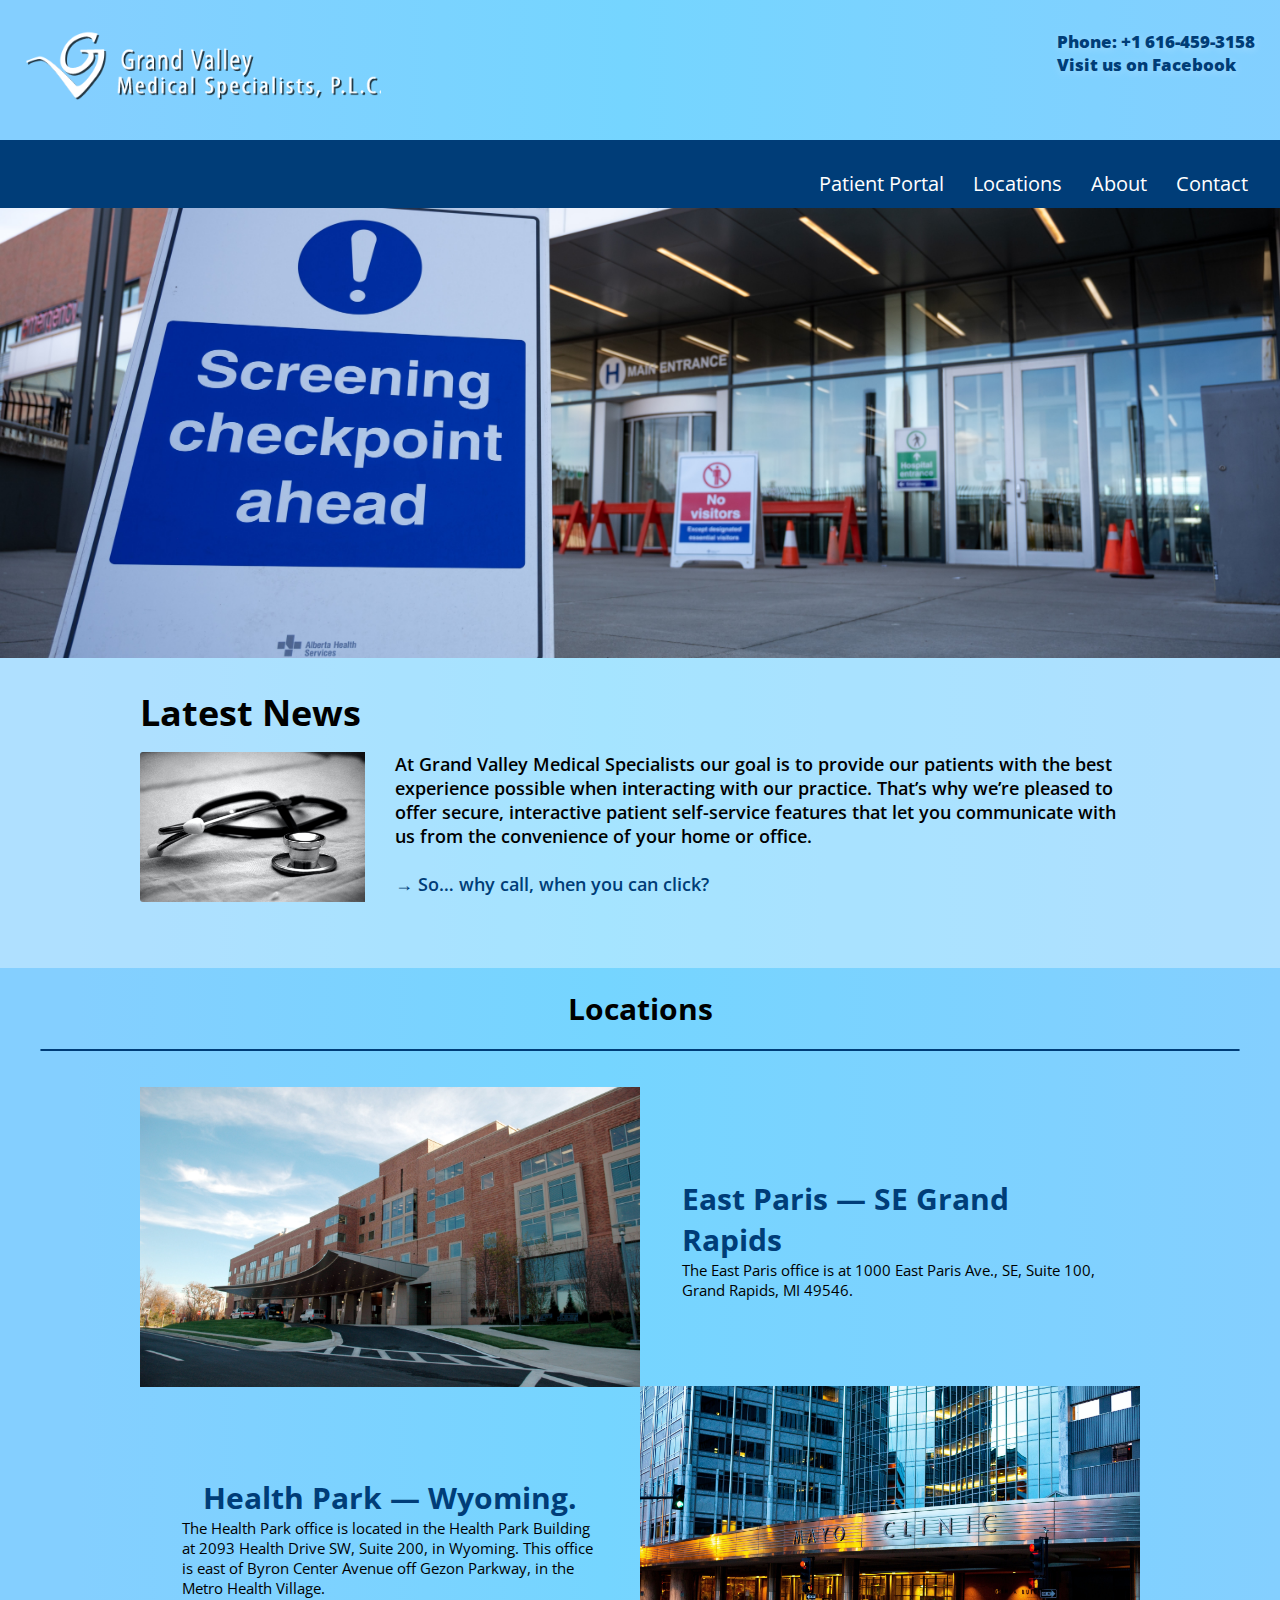
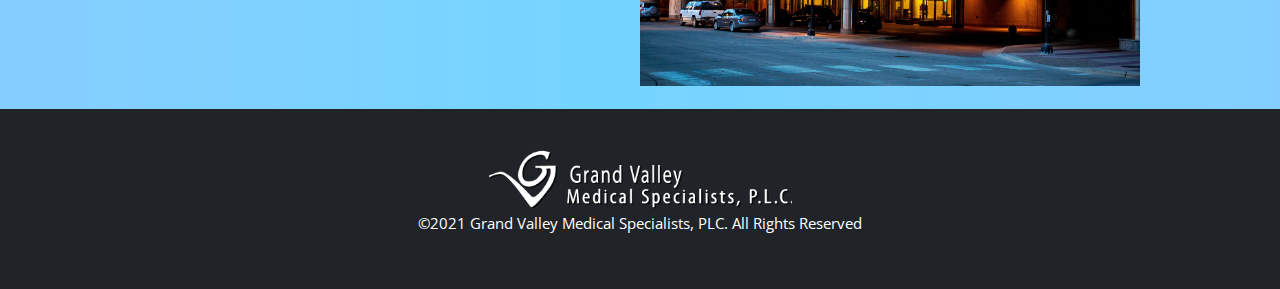
==== index.html @ 8adff79e "responsive hero image" ====
<!DOCTYPE html>
<html lang="en">
<head>
    <meta charset="UTF-8">
    <meta http-equiv="X-UA-Compatible" content="IE=edge">
    <meta name="viewport" content="width=device-width, initial-scale=1.0">

    <link rel="preconnect" href="https://fonts.gstatic.com">
    <link href="https://fonts.googleapis.com/css2?family=Open+Sans&display=swap" rel="stylesheet">
    <link rel="stylesheet" href="https://use.fontawesome.com/releases/v5.15.3/css/all.css"
        integrity="sha384-SZXxX4whJ79/gErwcOYf+zWLeJdY/qpuqC4cAa9rOGUstPomtqpuNWT9wdPEn2fk" crossorigin="anonymous">
    <link rel="stylesheet" href="styles.css">
    <title>Grand Valley Medical Specialists</title>
</head>


<header class="head">
    <div class="logo">
        <a href="#"><img src="images/logo.png" alt="Grand Valley Medical Logo"></a>
    </div>

    <div class="contact-info">
        <p><i class="fas fa-phone-square"></i> Phone: +1 616-459-3158</p>
        <a href="https://www.facebook.com/yourgvms/" target="_blank"><p><i class="fab fa-facebook-square"></i> Visit us on Facebook</p></a>
        
    </div>
</header>


<nav>
    <ul class="navbar">
        <div class="navigation">
            <a href="https://gvmsonline.followmyhealth.com/Login/Home/Index?authproviders=0&returnArea=PatientAccess#!/default" target="_blank"><i class="fas fa-sign-in-alt"></i> Patient Portal</a>
            <a href="#">Locations</a>
            <a href="#">About</a>
            <a href="#">Contact</a>
        </div>
    </ul>
</nav>

<body>
    <div class="main-hero">
        <img src="images/screening.jpg" alt="">
    </div>

    <div class="container">
        <div class="news">
            <div class="newstext">
                <h1 class="headline"><i class="far fa-newspaper"></i> Latest News</h1>
                <img src="images/medical-hero.jpg" alt="latest news">
                <p>At Grand Valley Medical Specialists our goal is to provide our patients with the best experience possible when
                    interacting with our practice. That’s why we’re pleased to offer secure, interactive patient self-service features
                    that
                    let you communicate with us from the convenience of your home or office.
                    <br>
                    <br>
                    <a href="https://gvmsonline.followmyhealth.com/Login/Home/Index?authproviders=0&returnArea=PatientAccess#!/default"
                        target="_blank">&rarr; So… why call, when you can click?</a>
                </p>
            </div>
        </div>


            <div class="header-wrapper">
                <h2 id="center"><i class="fas fa-compass"></i> Locations</h2>
                <hr id="location-break">
            </div>

        <div class="squares-wrapper">
            
            <div class="squares">
                <div class="square">
                    <div class="img-wrapper">
                        <img src="images/national.jpg" alt="Mayo Clinic">
                    </div>
        
                    <div class="square-text-wrapper">
                        <h1>East Paris — SE Grand Rapids</h1>
                        <p>The East Paris office is at 1000 East Paris Ave., SE, Suite 100, Grand Rapids, MI 49546.</p>
                    </div>
                </div>
        
        
                <div class="square">
                    <div class="square-text-wrapper">
                        <h1>Health Park — Wyoming.</h1>
                        <p>The Health Park office is located in the Health Park Building at 2093 Health Drive SW, Suite 200, in Wyoming. This
                        office is east of Byron Center Avenue off Gezon Parkway, in the Metro Health Village.</p>
                    </div>
        
                    <div class="img-wrapper">
                        <img src="images/solen.jpg" alt="Hospital">
                    </div>
                </div>
            </div>
        </div>
    
</body>

<footer>
    <div class="footer">
        <img src="images/logo.png" alt="logo" id="footer-logo">
        <p>&copy2021 Grand Valley Medical Specialists, PLC. All Rights Reserved</p>
    </div>

</footer>
</html>
---- styles.css ----
/* Global Styles */

/* $color-primary: #6dbbec; */
/* $color-secondary: #75d5ff  */
/* $color-dark-grey: #1f2329 */

* {
    margin: 0;
}

html {
    font-family: 'Open Sans', sans-serif;
    font-size: 10px;
}

a {
    text-decoration: none;
    color: #003d77;
}

a:visited {
    color: #003d77;
}

a:hover {
    color: #0096ff;
    transition: all .3s;
}

/* Helpers */
#center {
    text-align: center;
}


/* Header */

.head {
    width: 100%;
    height: 12rem;
    padding: 2rem 2.5rem 0rem 2.5rem;
    background: rgb(132,207,255);
    background: linear-gradient(90deg, rgba(132,207,255,1) 6%, rgba(117,213,255,1) 47%, rgba(132,207,255,1) 100%);
}

.logo {
    float: left;
    padding-top: 1rem;
}

.logo img {
    height: 7rem;
}

.contact-info {
    float: right;
    font-size: 1.7rem;
    font-weight: 900;
    padding: 1rem;
    margin-right: 4rem;
    color: #003d77;
    text-shadow: 1px 2px 8px #ffffff43;
}

.navbar {
    position: relative;
    height: 5rem;
    width: 100%;
    font-size: 2rem;
    background-color: #003d78;
    color: #fff;
    display: block;
    align-content: center;
    padding-top: 1.8rem;
}

.navbar a {
    color: #fff;
    text-decoration: none;
    padding: 1.2rem;
    transition: all .3s;
}

.navbar a:hover {
    color: #75d5ff;
}

.navigation {
    float: right;
    margin-right: 6rem;
}

.main-hero {
    height: 45rem;
    width: 100%;
}

.main-hero img {
    width: 100%;
    height: 100%;
    object-fit: cover;
}

.container {
    height: auto;
    width: 100%;
    background: rgb(132,207,255);
    background: linear-gradient(90deg, rgba(132,207,255,1) 6%, rgba(117,213,255,1) 47%, rgba(132,207,255,1) 100%);
}

.news {
    height: 25rem;
    padding: 3rem 6rem;
    font-size: 1.8rem;
    font-weight: 600;
    background-color: rgba(255, 255, 255, 0.351);
}

.news img {
    float: left;
    height: 15rem;
    width: auto;
    padding-right: 3rem;
    border-radius: 3px;
}

.newstext {
    height: auto;
    padding: 0 8rem;
}

.headline {
    margin-bottom: 1.5rem;
}

/* locations */

.header-wrapper {
    font-size: 2rem;
    padding: 2rem;
}

#location-break {
    border: 1px solid #003d78;
    border-radius: 3px;
    margin: 2rem;
}

.squares-wrapper {
    display: flex;
    justify-content: center;
}

.squares-wrapper > .squares {
    width: 1000px;
    margin-bottom: 2rem;
}

.squares-wrapper > .squares  .square {
    display: grid;
    grid-template-columns: 1fr 1fr;
    margin-top: -4px;
}

.square > .img-wrapper img {
    width: 100%;
    height: 300px;
    object-fit: cover;
}

.square > .square-text-wrapper {
    display: flex;
    justify-content: center;
    align-items: center;
    flex-direction: column;
    padding: 42px;
}

.square > .square-text-wrapper h1 {
    font-size: 3rem;
    color: #003d78;
}

.square > .square-text-wrapper p {
    font-size: 1.5rem;
}


/* Footer */

#footer-logo {
    height: 6rem;
}

.footer {
    height: 10rem;
    font-size: 1.5rem;
    background-color: #202429;
    color: #fff;
    text-align: center;
    justify-content: center;
    padding-top: 4rem;
    padding-bottom: 4rem;
}
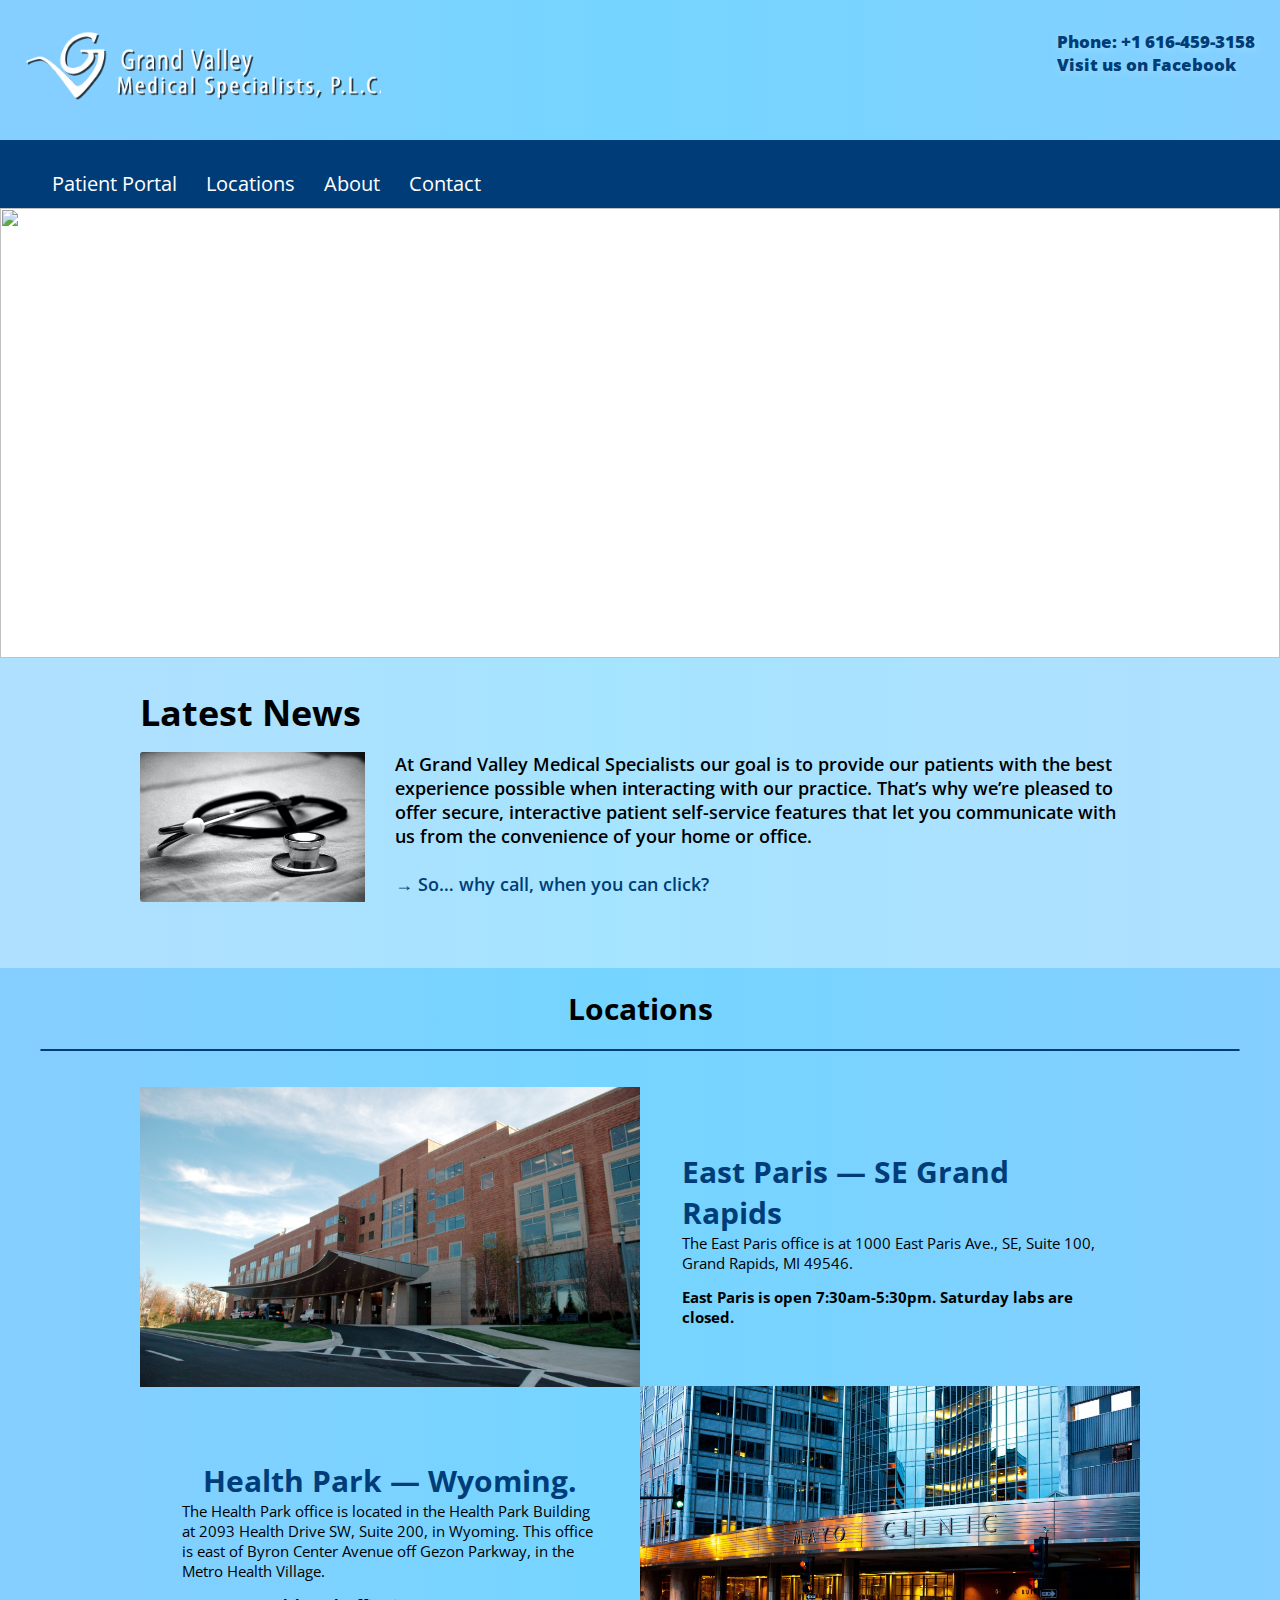
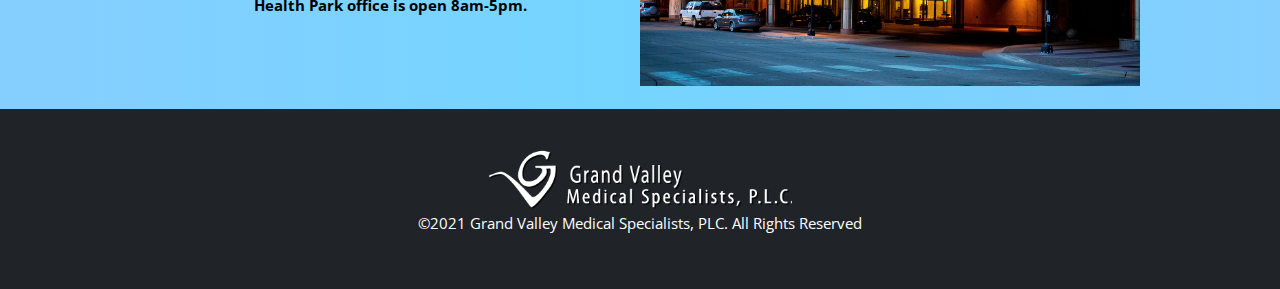
==== commit 4b313b0d: "Image and responsive changes" ====
--- a/index.html
+++ b/index.html
@@ -29,18 +29,18 @@
 
 <nav>
     <ul class="navbar">
-        <div class="navigation">
-            <a href="https://gvmsonline.followmyhealth.com/Login/Home/Index?authproviders=0&returnArea=PatientAccess#!/default" target="_blank"><i class="fas fa-sign-in-alt"></i> Patient Portal</a>
-            <a href="#">Locations</a>
-            <a href="#">About</a>
-            <a href="#">Contact</a>
-        </div>
+        
+            <a href="https://gvmsonline.followmyhealth.com/Login/Home/Index?authproviders=0&returnArea=PatientAccess#!/default" target="_blank"class="link"><i class="fas fa-sign-in-alt"></i> Patient Portal</a>
+            <a href="#locations" class="link">Locations</a>
+            <a href="#" class="link">About</a>
+            <a href="#" class="link">Contact</a>
+        
     </ul>
 </nav>
 
 <body>
     <div class="main-hero">
-        <img src="images/screening.jpg" alt="">
+        <img src="images/Group.jpg" alt="">
     </div>
 
     <div class="container">
@@ -64,6 +64,7 @@
             <div class="header-wrapper">
                 <h2 id="center"><i class="fas fa-compass"></i> Locations</h2>
                 <hr id="location-break">
+                <a name="locations"></a>
             </div>
 
         <div class="squares-wrapper">
@@ -77,6 +78,8 @@
                     <div class="square-text-wrapper">
                         <h1>East Paris — SE Grand Rapids</h1>
                         <p>The East Paris office is at 1000 East Paris Ave., SE, Suite 100, Grand Rapids, MI 49546.</p>
+                        <br>
+                        <p><strong>East Paris is open 7:30am-5:30pm. Saturday labs are closed.</strong></p>
                     </div>
                 </div>
         
@@ -86,6 +89,8 @@
                         <h1>Health Park — Wyoming.</h1>
                         <p>The Health Park office is located in the Health Park Building at 2093 Health Drive SW, Suite 200, in Wyoming. This
                         office is east of Byron Center Avenue off Gezon Parkway, in the Metro Health Village.</p>
+                        <br>
+                        <p><strong>Health Park office is open 8am-5pm.</strong></p>
                     </div>
         
                     <div class="img-wrapper">
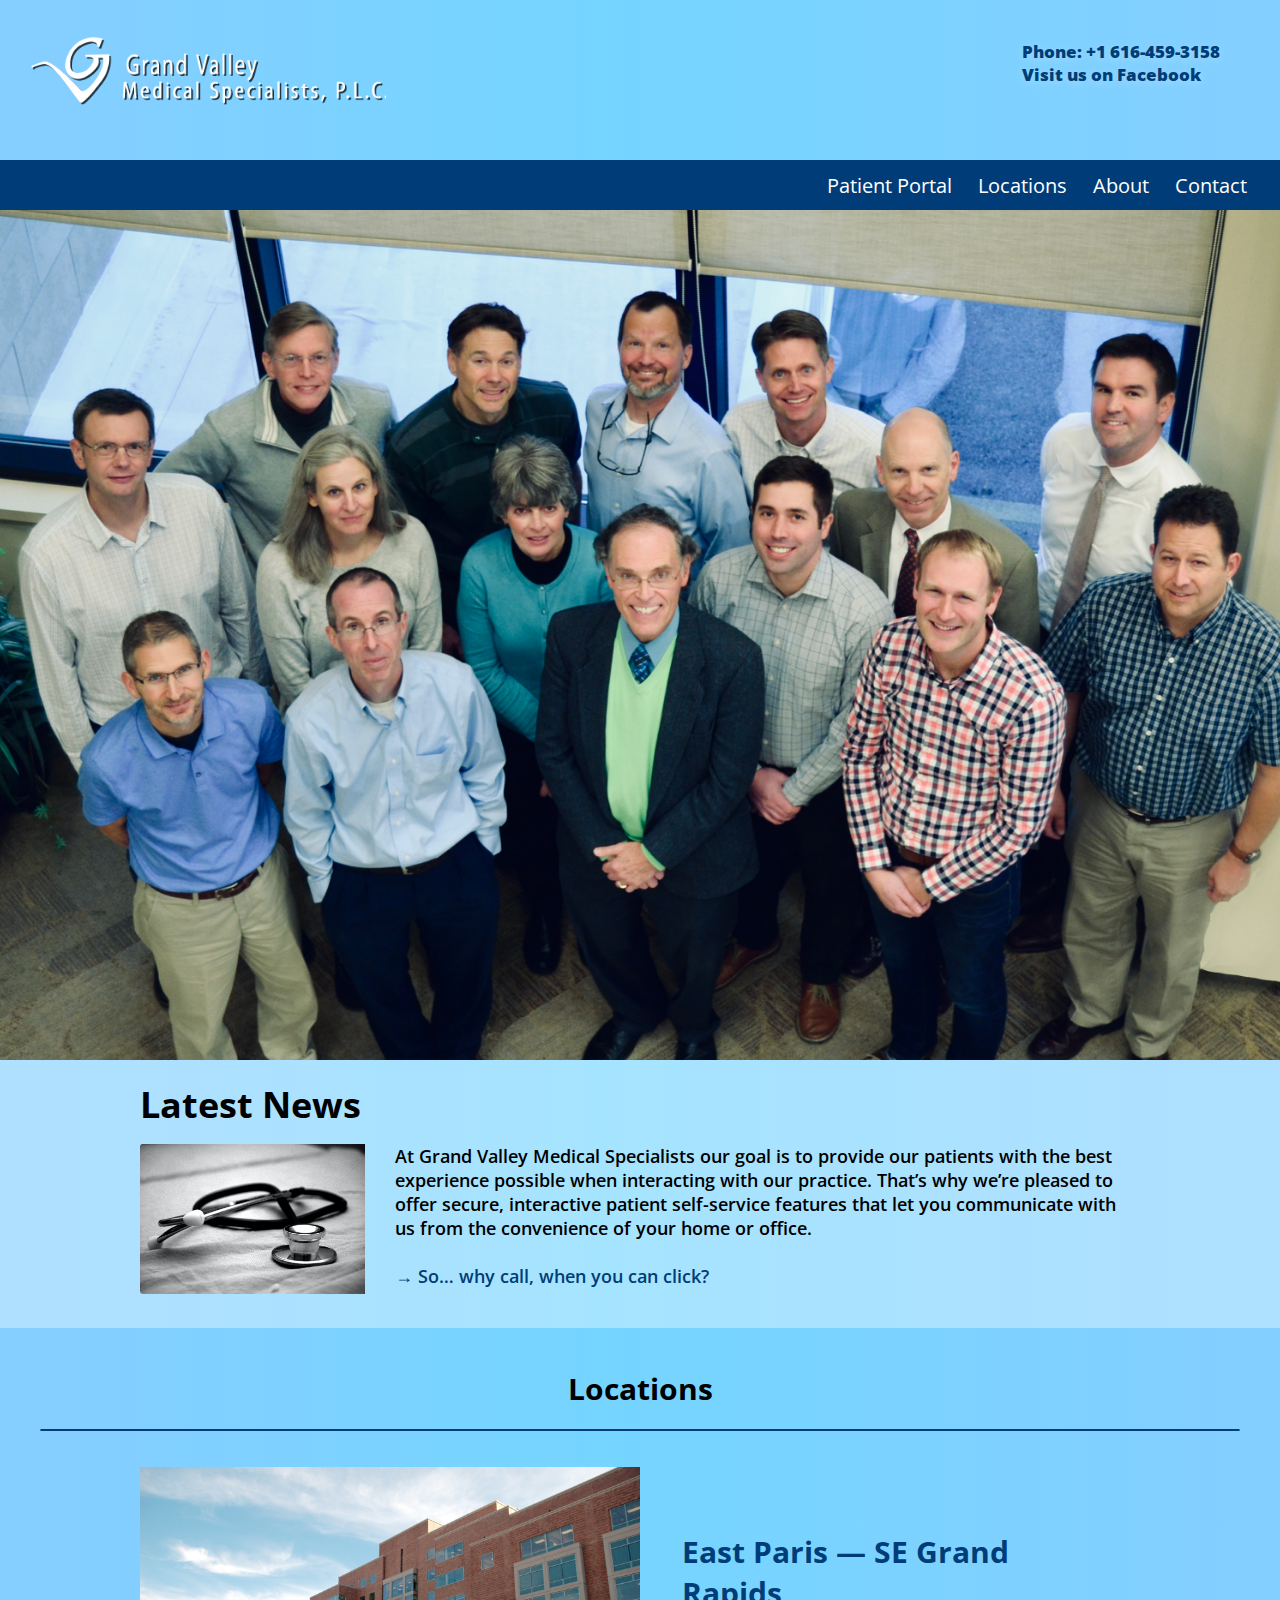
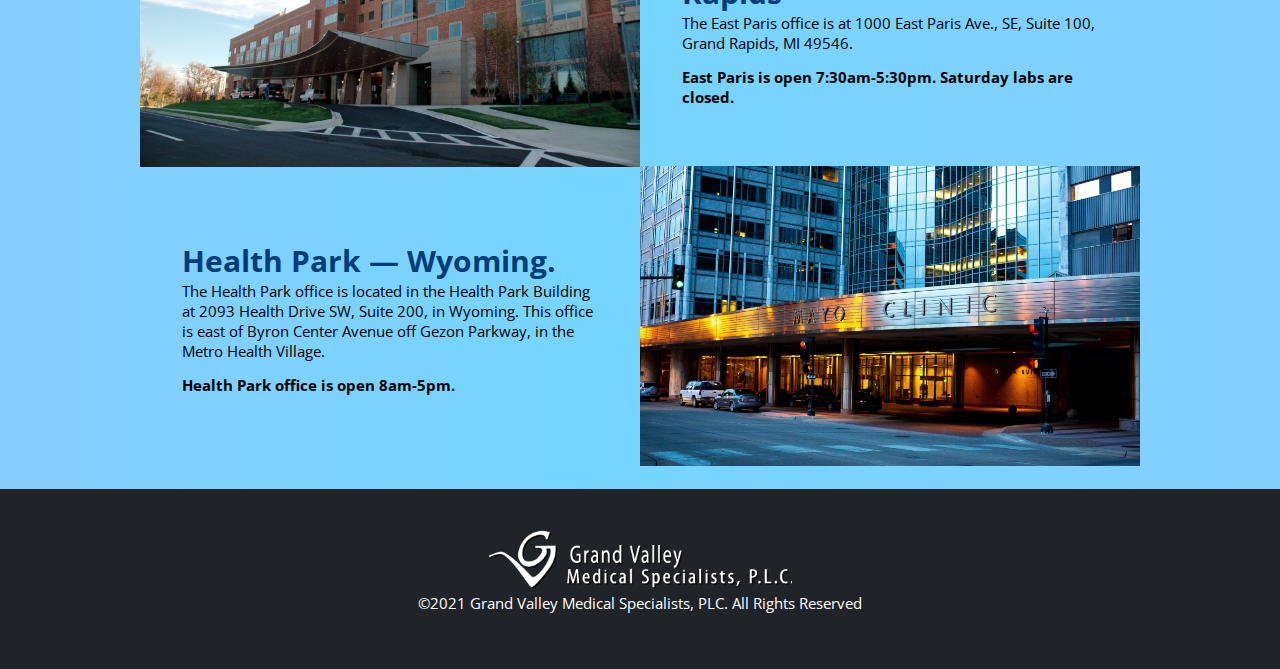
==== commit b4be41ba: "Adjusted flex locations on smaller screens" ====
--- a/index.html
+++ b/index.html
@@ -93,7 +93,7 @@
                         <p><strong>Health Park office is open 8am-5pm.</strong></p>
                     </div>
         
-                    <div class="img-wrapper">
+                    <div class="img-wrapper l2">
                         <img src="images/solen.jpg" alt="Hospital">
                     </div>
                 </div>
--- a/styles.css
+++ b/styles.css
@@ -38,14 +38,15 @@
 .head {
     width: 100%;
     height: 12rem;
-    padding: 2rem 2.5rem 0rem 2.5rem;
+    padding: 2rem 0;
     background: rgb(132,207,255);
     background: linear-gradient(90deg, rgba(132,207,255,1) 6%, rgba(117,213,255,1) 47%, rgba(132,207,255,1) 100%);
 }
 
 .logo {
     float: left;
-    padding-top: 1rem;
+    padding-top: 1.5rem;
+    padding-left: 3rem;
 }
 
 .logo img {
@@ -56,28 +57,33 @@
     float: right;
     font-size: 1.7rem;
     font-weight: 900;
-    padding: 1rem;
+    padding: 2rem;
     margin-right: 4rem;
     color: #003d77;
     text-shadow: 1px 2px 8px #ffffff43;
 }
 
+/* Navigation */
 .navbar {
-    position: relative;
+    display: flex;
+    flex-direction: row;
+    flex-wrap: wrap;
+    justify-content: flex-end;
     height: 5rem;
-    width: 100%;
     font-size: 2rem;
     background-color: #003d78;
     color: #fff;
-    display: block;
     align-content: center;
-    padding-top: 1.8rem;
+    padding-right: 2rem;
+}
+
+.link {
+    margin: 0 1.3rem;
 }
 
 .navbar a {
     color: #fff;
     text-decoration: none;
-    padding: 1.2rem;
     transition: all .3s;
 }
 
@@ -85,13 +91,9 @@
     color: #75d5ff;
 }
 
-.navigation {
-    float: right;
-    margin-right: 6rem;
-}
 
 .main-hero {
-    height: 45rem;
+    height: 55rem;
     width: 100%;
 }
 
@@ -109,8 +111,9 @@
 }
 
 .news {
-    height: 25rem;
-    padding: 3rem 6rem;
+    /* height: 25rem; */
+    padding: 2rem 6rem;
+    margin-bottom: 2rem;
     font-size: 1.8rem;
     font-weight: 600;
     background-color: rgba(255, 255, 255, 0.351);
@@ -127,6 +130,7 @@
 .newstext {
     height: auto;
     padding: 0 8rem;
+    margin-bottom: 2rem;
 }
 
 .headline {
@@ -171,7 +175,6 @@
 .square > .square-text-wrapper {
     display: flex;
     justify-content: center;
-    align-items: center;
     flex-direction: column;
     padding: 42px;
 }
@@ -184,7 +187,6 @@
 .square > .square-text-wrapper p {
     font-size: 1.5rem;
 }
-
 
 /* Footer */
 
@@ -202,3 +204,51 @@
     padding-top: 4rem;
     padding-bottom: 4rem;
 }
+
+@media screen and (max-width: 700px) {
+
+    .head {
+        height: 20rem;
+    }
+
+    .navbar {
+        font-size: 1.5rem;
+    }
+    
+    .main-hero {
+            height: 45rem;
+            width: 100%;
+
+    }
+
+    .newstext {
+        padding: 2rem 0;
+        margin-top: 1rem;
+    }
+
+    .squares-wrapper > .squares  .square  {
+        display: flex;
+        flex-direction: column;
+    }
+
+    .l2 {
+        align-self: flex-start;
+        order: -1;
+    }
+
+    .img-wrapper {
+        padding: 1rem;
+    }
+
+    .square > .square-text-wrapper {
+        padding: 0px 42px 62px 42px;
+    }
+}
+
+/* Ajustments for large desktops */
+@media screen and (min-width: 1200px) {
+    .main-hero {
+            height: 85rem;
+            width: 100%;
+    }
+}
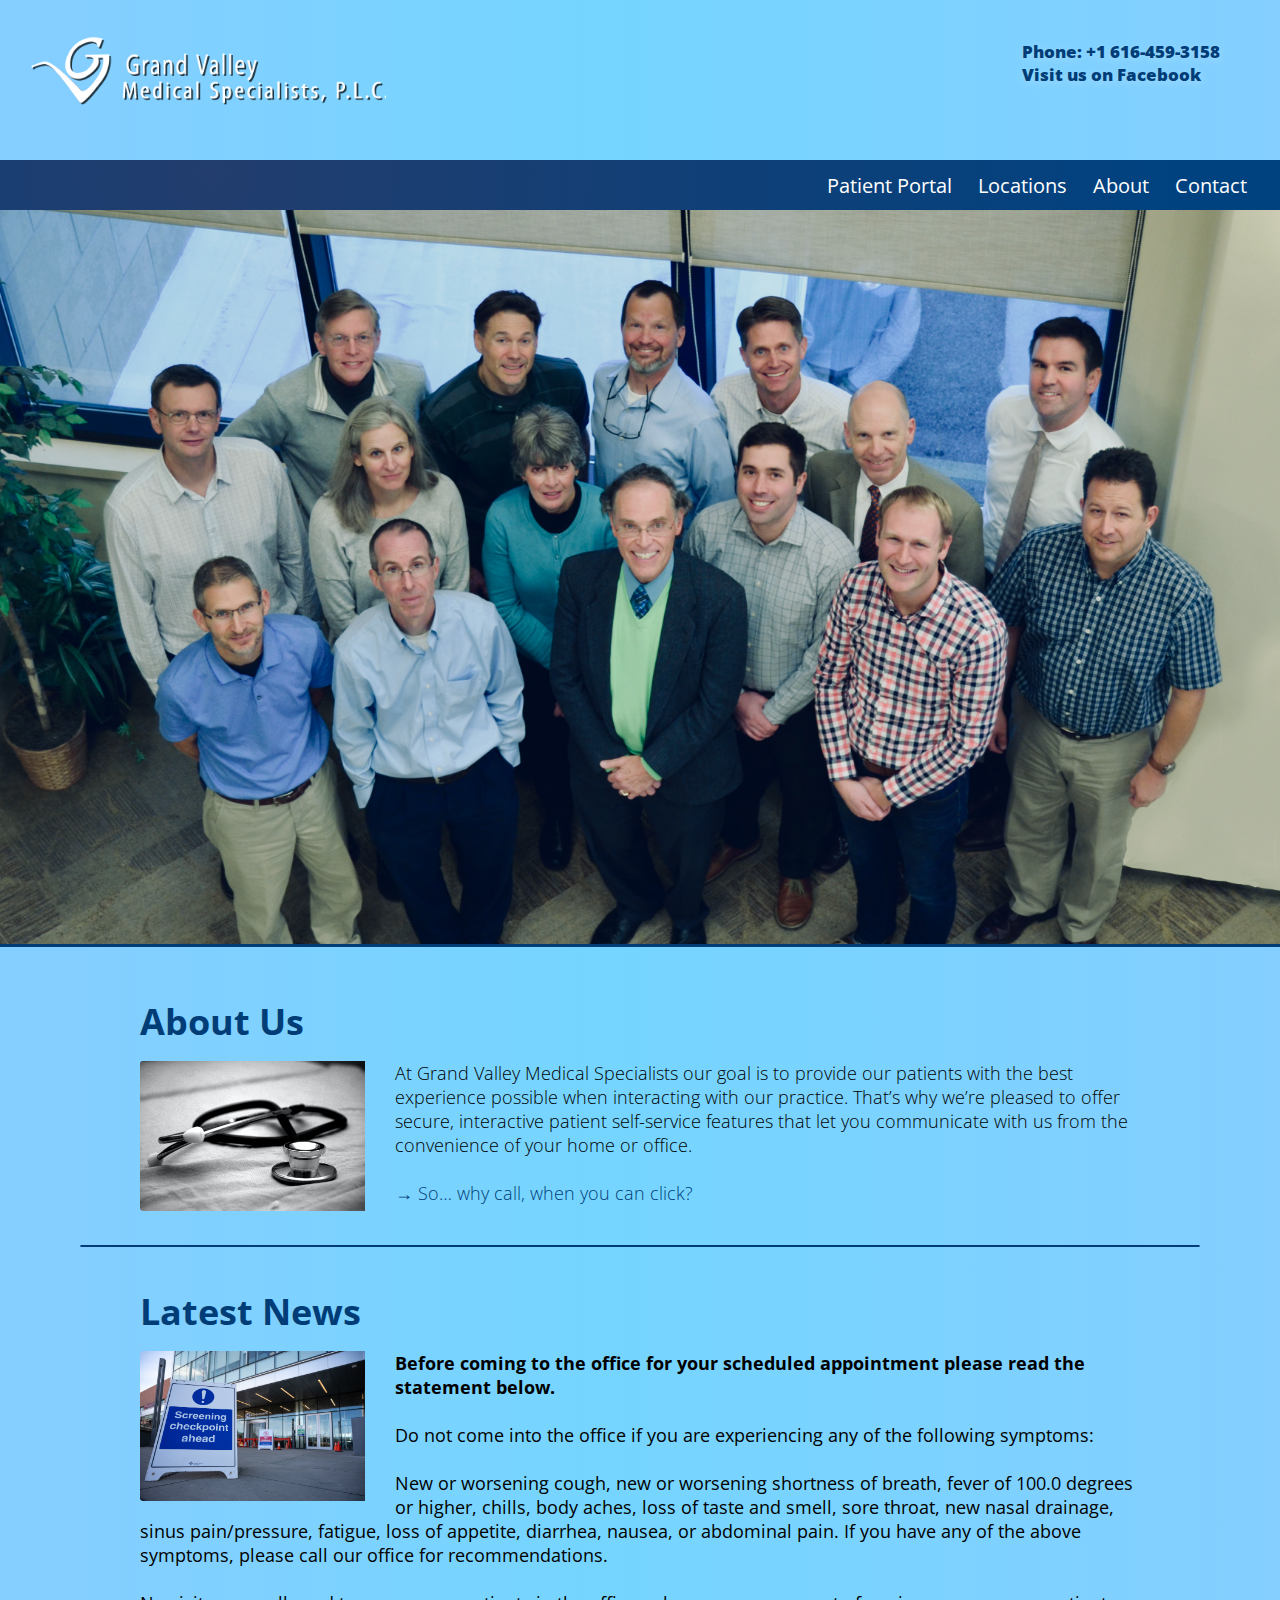
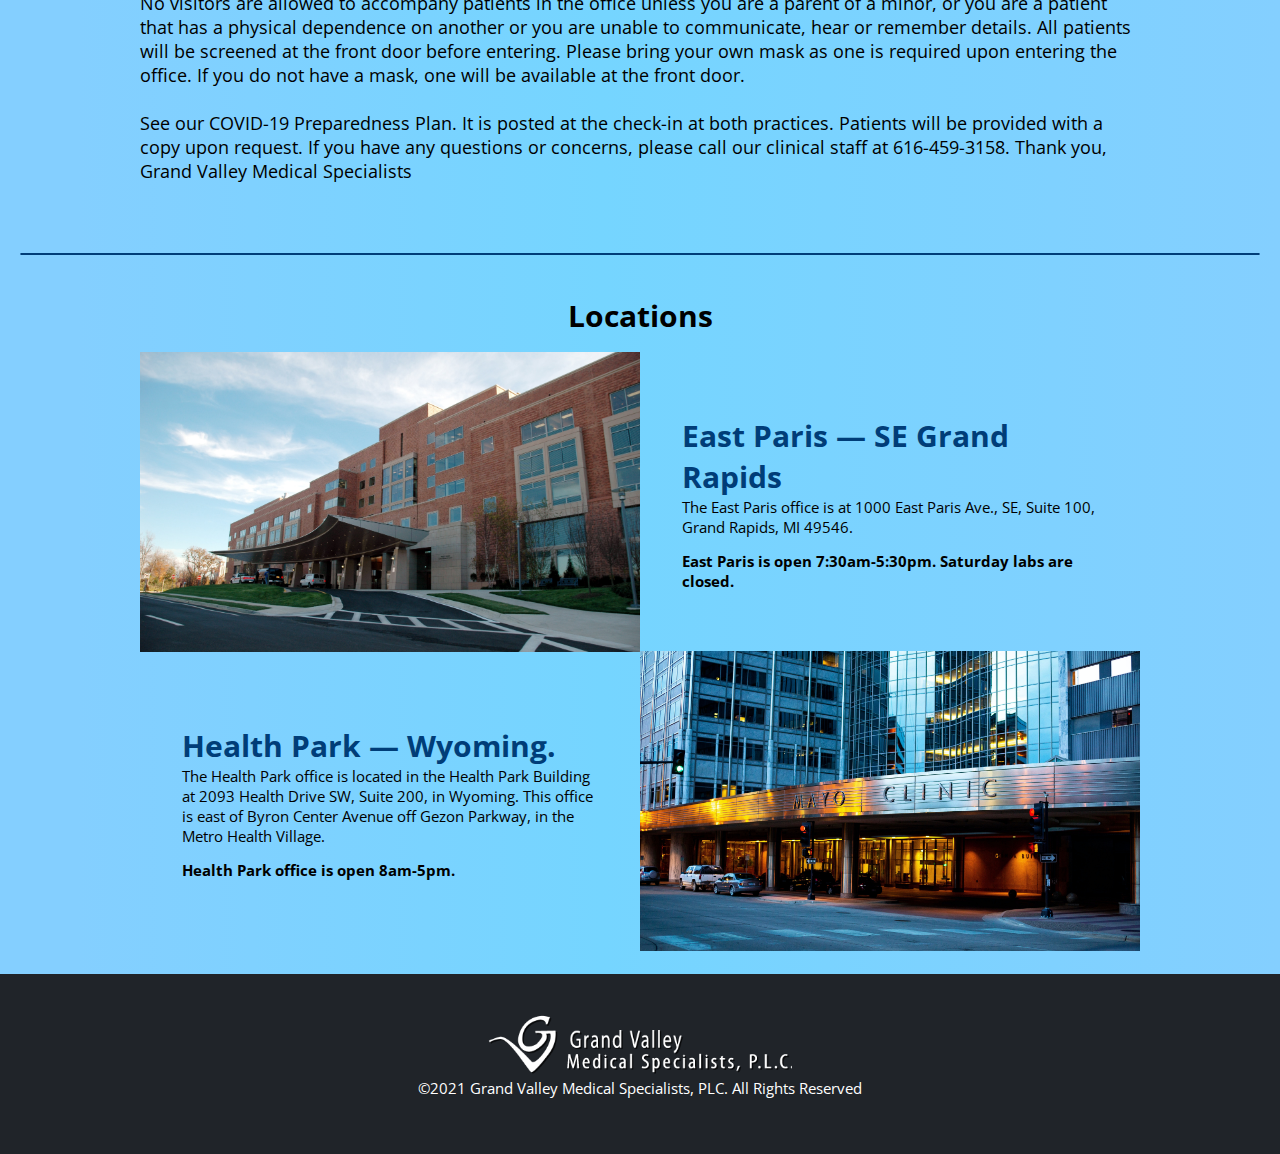
==== commit 961d58eb: "Responsive changes" ====
--- a/index.html
+++ b/index.html
@@ -29,12 +29,10 @@
 
 <nav>
     <ul class="navbar">
-        
             <a href="https://gvmsonline.followmyhealth.com/Login/Home/Index?authproviders=0&returnArea=PatientAccess#!/default" target="_blank"class="link"><i class="fas fa-sign-in-alt"></i> Patient Portal</a>
             <a href="#locations" class="link">Locations</a>
             <a href="#" class="link">About</a>
             <a href="#" class="link">Contact</a>
-        
     </ul>
 </nav>
 
@@ -45,11 +43,12 @@
 
     <div class="container">
         <div class="news">
-            <div class="newstext">
-                <h1 class="headline"><i class="far fa-newspaper"></i> Latest News</h1>
+            <div class="newstext b1">
+                <h1 class="headline"><i class="fas fa-clinic-medical"></i> About Us</h1>
                 <img src="images/medical-hero.jpg" alt="latest news">
                 <p>At Grand Valley Medical Specialists our goal is to provide our patients with the best experience possible when
-                    interacting with our practice. That’s why we’re pleased to offer secure, interactive patient self-service features
+                    interacting with our practice. That’s why we’re pleased to offer secure, interactive patient self-service
+                    features
                     that
                     let you communicate with us from the convenience of your home or office.
                     <br>
@@ -58,12 +57,34 @@
                         target="_blank">&rarr; So… why call, when you can click?</a>
                 </p>
             </div>
+            <hr id="location-break">
+
+            <div class="newstext">
+                <h1 class="headline"><i class="far fa-newspaper"></i> Latest News</h1>
+                <img src="images/screening.jpg" alt="latest news">
+                <p> <strong>Before coming to the office for your scheduled appointment please read the statement below.</strong><br><br>
+                Do not come into the office if you are experiencing any of the following symptoms: <br><br>
+                New or worsening cough, new or worsening shortness of breath, fever of 100.0 degrees or higher, chills, body aches, loss
+                of taste and smell, sore throat, new nasal drainage, sinus pain/pressure, fatigue, loss of appetite, diarrhea, nausea,
+                or abdominal pain. If you have any of the above symptoms, please call our office for recommendations.
+                <br><br>
+                No visitors are allowed to accompany patients in the office unless you are a parent of a minor, or you are a patient
+                that has a physical dependence on another or you are unable to communicate, hear or remember details. All patients will
+                be screened at the front door before entering. Please bring your own mask as one is required upon entering the office.
+                If you do not have a mask, one will be available at the front door.
+                <br><br>
+                See our COVID-19 Preparedness Plan. It is posted at the check-in at both practices. Patients will be provided with a
+                copy upon request. If you have any questions or concerns, please call our clinical staff at 616-459-3158. Thank you,
+                Grand Valley Medical Specialists
+                <br>
+                </p>
+            </div>            
         </div>
 
+        <hr id="location-break">
 
             <div class="header-wrapper">
                 <h2 id="center"><i class="fas fa-compass"></i> Locations</h2>
-                <hr id="location-break">
                 <a name="locations"></a>
             </div>
 
--- a/styles.css
+++ b/styles.css
@@ -13,6 +13,10 @@
     font-size: 10px;
 }
 
+h1 {
+    color: #003d77;
+}
+
 a {
     text-decoration: none;
     color: #003d77;
@@ -32,7 +36,7 @@
     text-align: center;
 }
 
-
+/* ///////////////////////////////////////////// */
 /* Header */
 
 .head {
@@ -62,19 +66,20 @@
     color: #003d77;
     text-shadow: 1px 2px 8px #ffffff43;
 }
-
+/* ///////////////////////////////////////////// */
 /* Navigation */
 .navbar {
     display: flex;
     flex-direction: row;
-    flex-wrap: wrap;
     justify-content: flex-end;
     height: 5rem;
     font-size: 2rem;
-    background-color: #003d78;
+    /* background-color: #003d78; */
+    background-image: radial-gradient( circle farthest-corner at 16.5% 28.1%,  rgb(34, 61, 110) 0%, rgb(0, 66, 128) 90% );
     color: #fff;
     align-content: center;
     padding-right: 2rem;
+    align-items: center;
 }
 
 .link {
@@ -91,17 +96,24 @@
     color: #75d5ff;
 }
 
+/* ///////////////////////////////////////////// */
+/* Main Hero */
 
 .main-hero {
-    height: 55rem;
-    width: 100%;
+    height: auto;
+    width: 100%;
+    background-color: #003d78;
 }
 
 .main-hero img {
     width: 100%;
-    height: 100%;
+    height: 70%;
     object-fit: cover;
-}
+    opacity: 90%;
+}
+
+/* ///////////////////////////////////////////// */
+/* Info Containers */
 
 .container {
     height: auto;
@@ -112,11 +124,11 @@
 
 .news {
     /* height: 25rem; */
-    padding: 2rem 6rem;
+    padding: 1rem 6rem;
     margin-bottom: 2rem;
     font-size: 1.8rem;
     font-weight: 600;
-    background-color: rgba(255, 255, 255, 0.351);
+    background: linear-gradient(90deg, rgba(132,207,255,1) 6%, rgba(117,213,255,1) 47%, rgba(132,207,255,1) 100%);
 }
 
 .news img {
@@ -129,14 +141,21 @@
 
 .newstext {
     height: auto;
-    padding: 0 8rem;
-    margin-bottom: 2rem;
+    padding: 2rem 8rem;
+    margin: 2rem 0;
+    font-weight: 400;
+}
+
+.b1 {
+    border-radius: 4px;
+    font-weight: 300;
 }
 
 .headline {
     margin-bottom: 1.5rem;
 }
 
+/* ///////////////////////////////////////////// */
 /* locations */
 
 .header-wrapper {
@@ -148,6 +167,7 @@
     border: 1px solid #003d78;
     border-radius: 3px;
     margin: 2rem;
+    padding: 0 2rem;
 }
 
 .squares-wrapper {
@@ -188,6 +208,7 @@
     font-size: 1.5rem;
 }
 
+/* ///////////////////////////////////////////// */
 /* Footer */
 
 #footer-logo {
@@ -208,15 +229,31 @@
 @media screen and (max-width: 700px) {
 
     .head {
-        height: 20rem;
+        height: 16rem;
+        width: auto;
+    }
+
+    .logo {
+        padding-left: 1rem;
+    }
+
+    .logo img {
+        height: 5rem;
     }
 
     .navbar {
         font-size: 1.5rem;
+        flex-direction: column;
+        height: auto;
+    }
+
+    .link {
+        padding-top: .5rem;
+        padding-bottom: .5rem;
     }
     
     .main-hero {
-            height: 45rem;
+            height: auto;
             width: 100%;
 
     }
@@ -226,6 +263,10 @@
         margin-top: 1rem;
     }
 
+    .b1 {
+        padding: 2rem;
+    }
+
     .squares-wrapper > .squares  .square  {
         display: flex;
         flex-direction: column;
@@ -245,10 +286,11 @@
     }
 }
 
+/* ///////////////////////////////////////////// */
 /* Ajustments for large desktops */
 @media screen and (min-width: 1200px) {
     .main-hero {
-            height: 85rem;
+            height: auto;
             width: 100%;
     }
 }
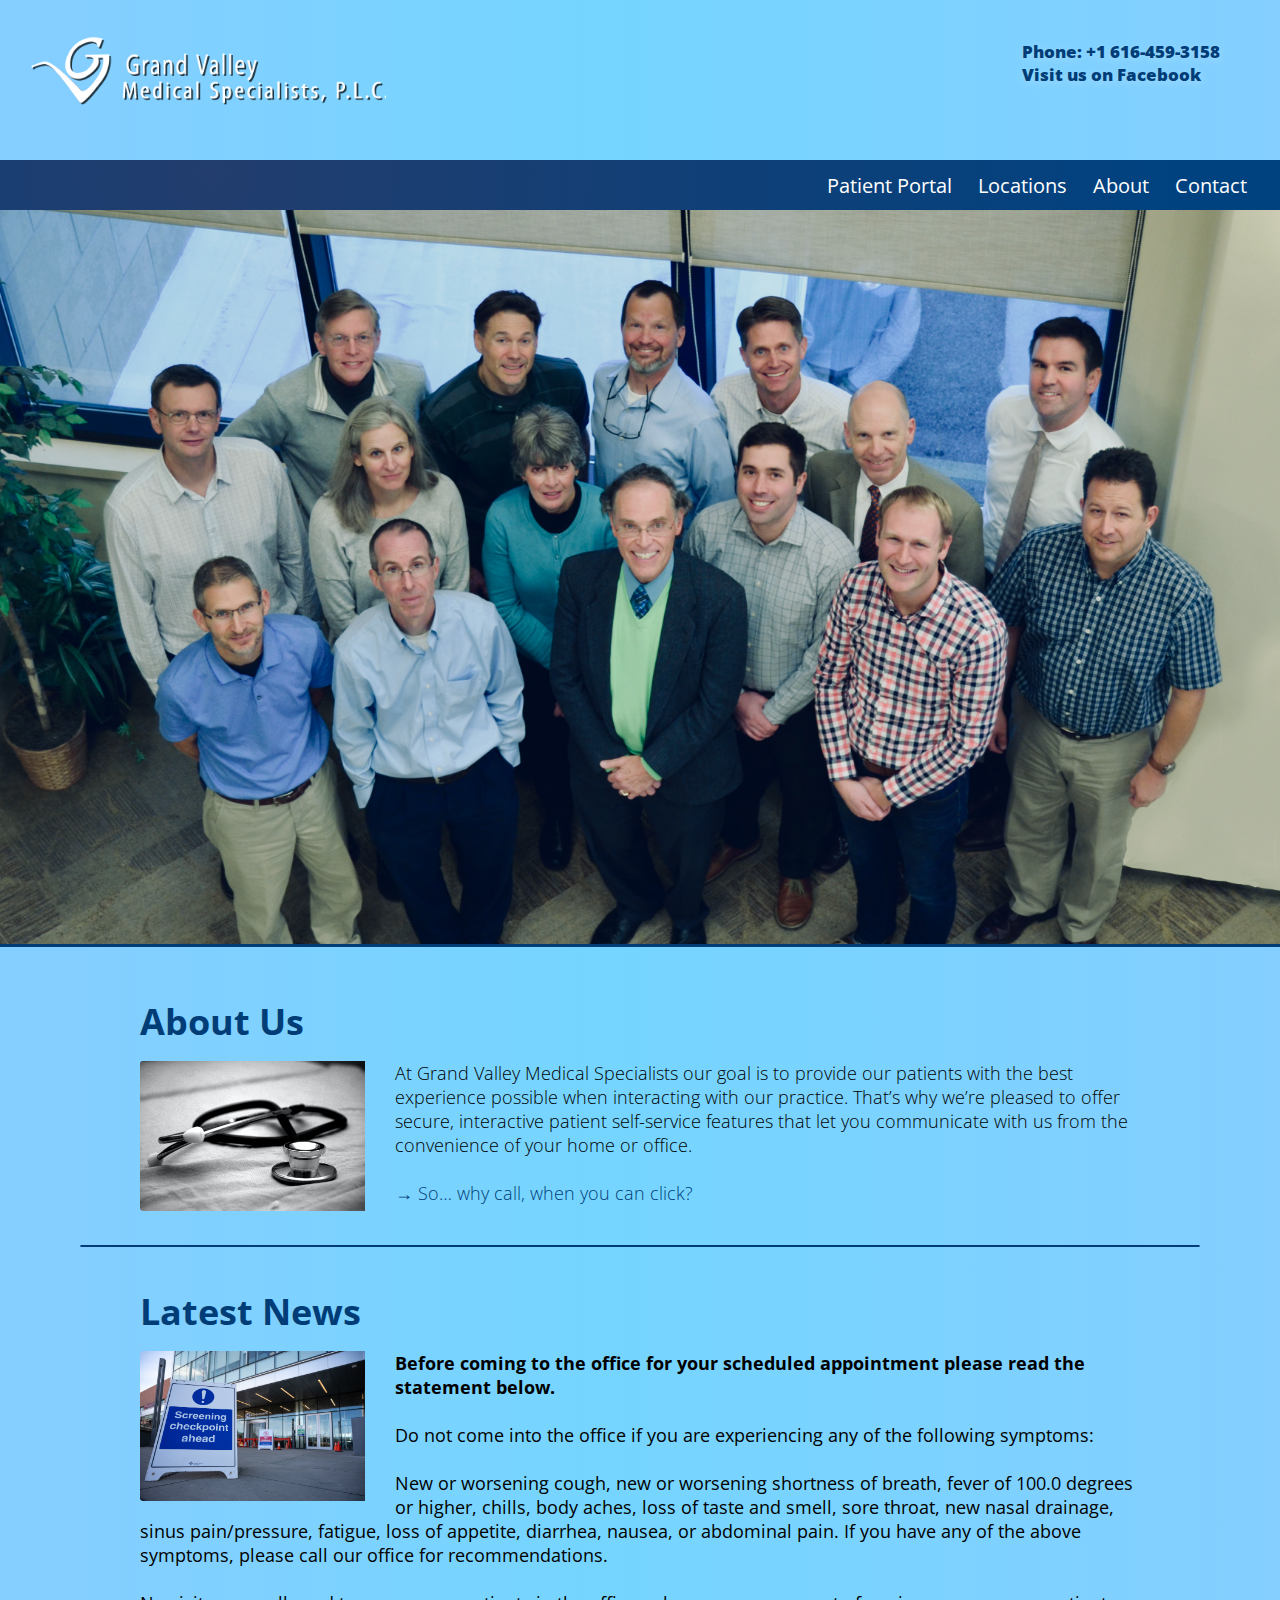
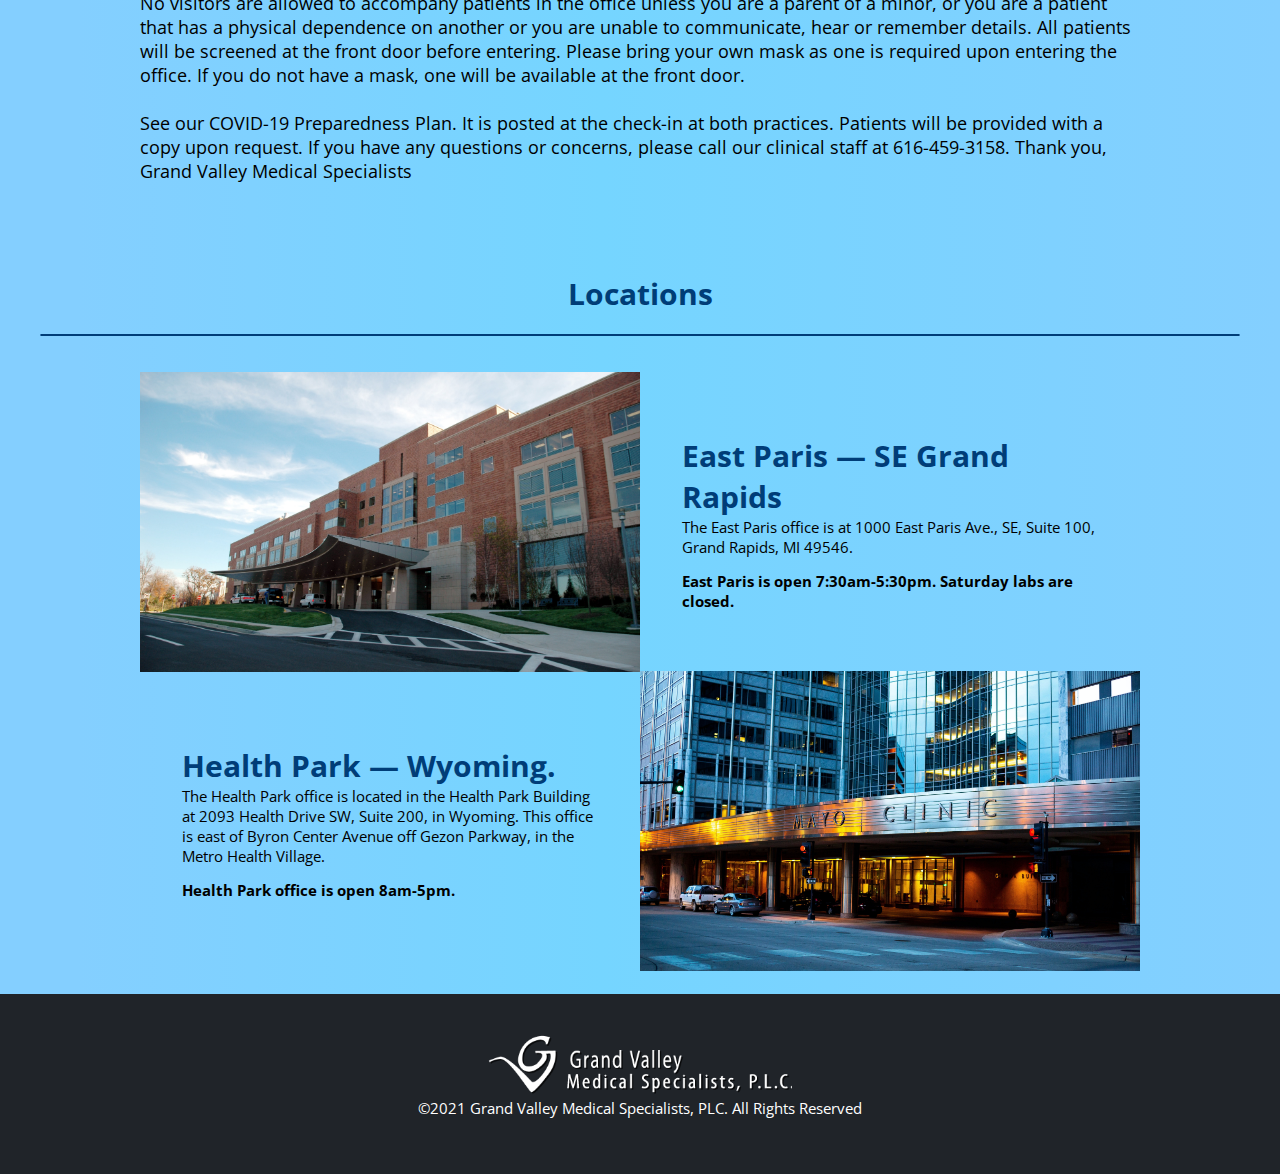
==== commit 6f4c45fa: "psuedo selector update" ====
--- a/index.html
+++ b/index.html
@@ -31,7 +31,7 @@
     <ul class="navbar">
             <a href="https://gvmsonline.followmyhealth.com/Login/Home/Index?authproviders=0&returnArea=PatientAccess#!/default" target="_blank"class="link"><i class="fas fa-sign-in-alt"></i> Patient Portal</a>
             <a href="#locations" class="link">Locations</a>
-            <a href="#" class="link">About</a>
+            <a href="#about" class="link">About</a>
             <a href="#" class="link">Contact</a>
     </ul>
 </nav>
@@ -42,6 +42,7 @@
     </div>
 
     <div class="container">
+        <a name="about"></a>
         <div class="news">
             <div class="newstext b1">
                 <h1 class="headline"><i class="fas fa-clinic-medical"></i> About Us</h1>
@@ -81,11 +82,10 @@
             </div>            
         </div>
 
-        <hr id="location-break">
-
             <div class="header-wrapper">
+                <a name="locations"></a>
                 <h2 id="center"><i class="fas fa-compass"></i> Locations</h2>
-                <a name="locations"></a>
+                <hr id="location-break">
             </div>
 
         <div class="squares-wrapper">
--- a/styles.css
+++ b/styles.css
@@ -13,7 +13,7 @@
     font-size: 10px;
 }
 
-h1 {
+h1, h2 {
     color: #003d77;
 }
 
@@ -34,6 +34,11 @@
 /* Helpers */
 #center {
     text-align: center;
+}
+
+::selection {
+    background-color: #0096ff;
+    color: #fff;
 }
 
 /* ///////////////////////////////////////////// */
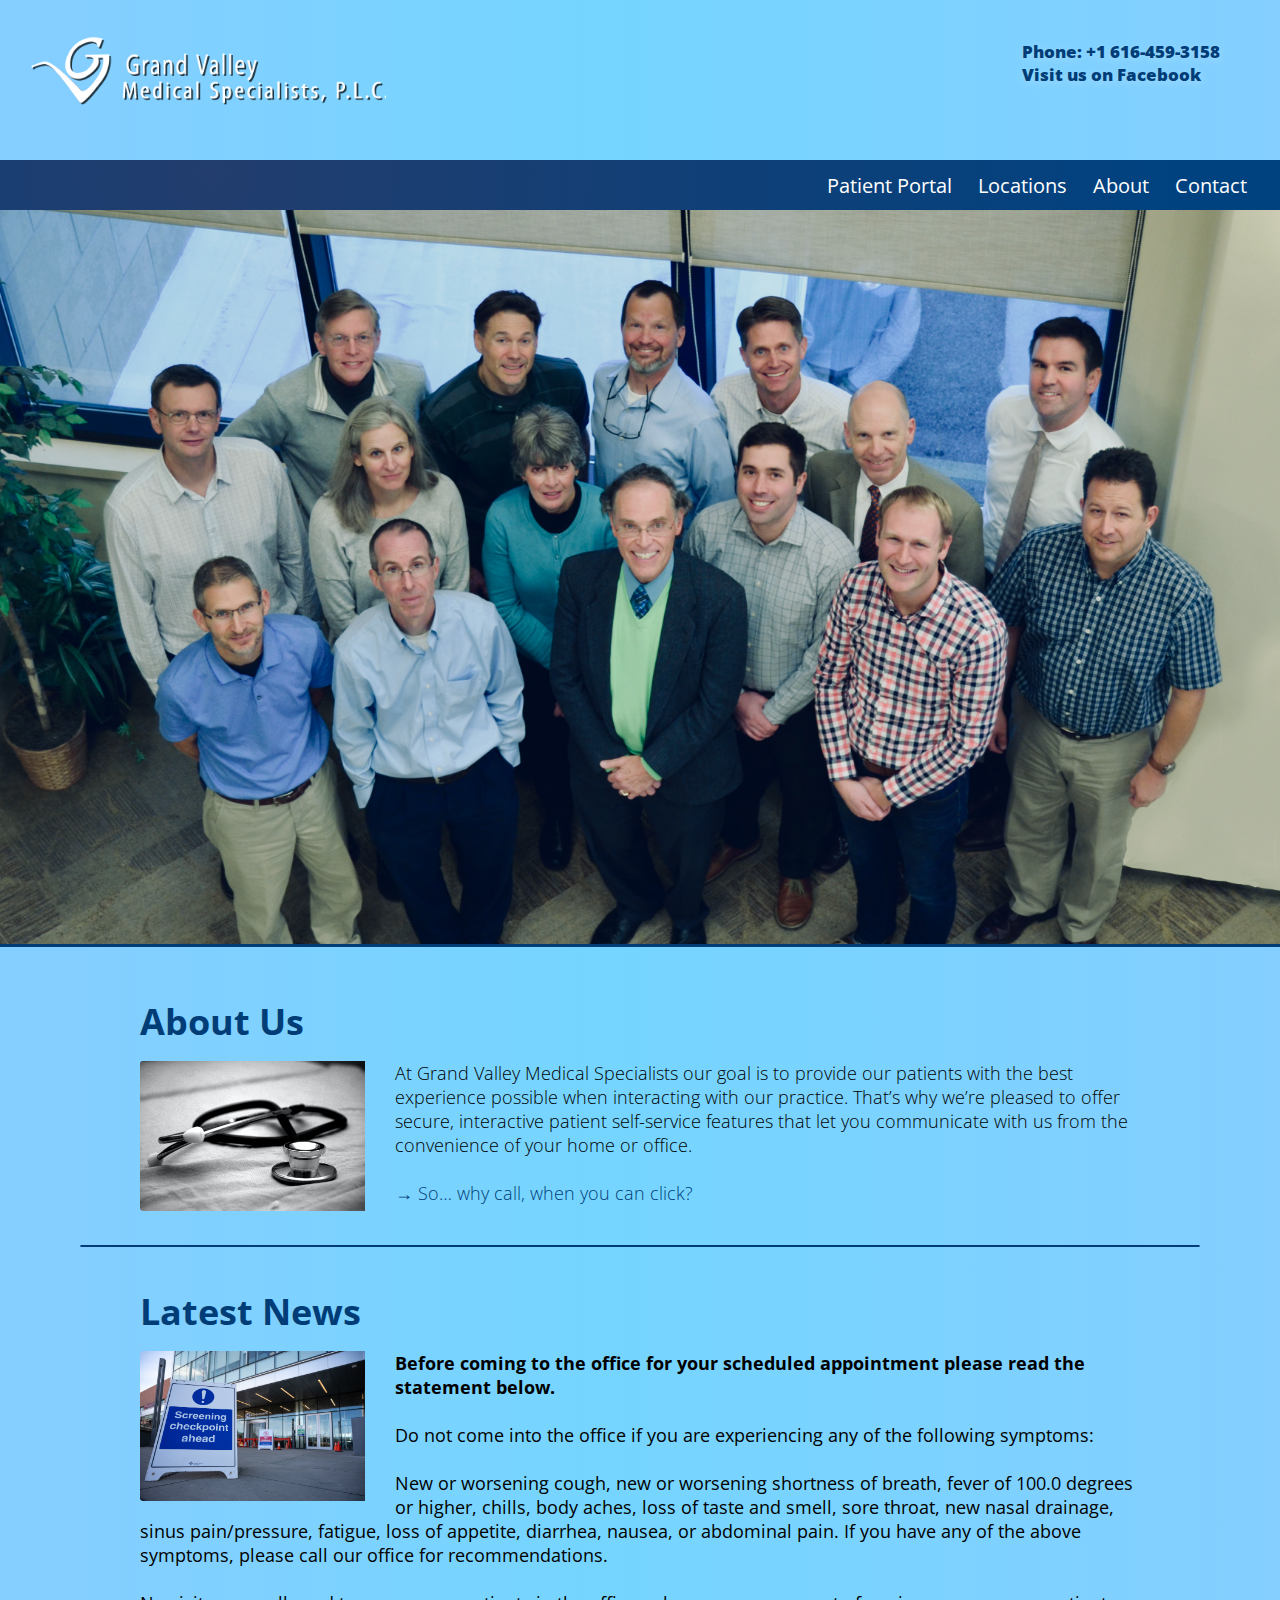
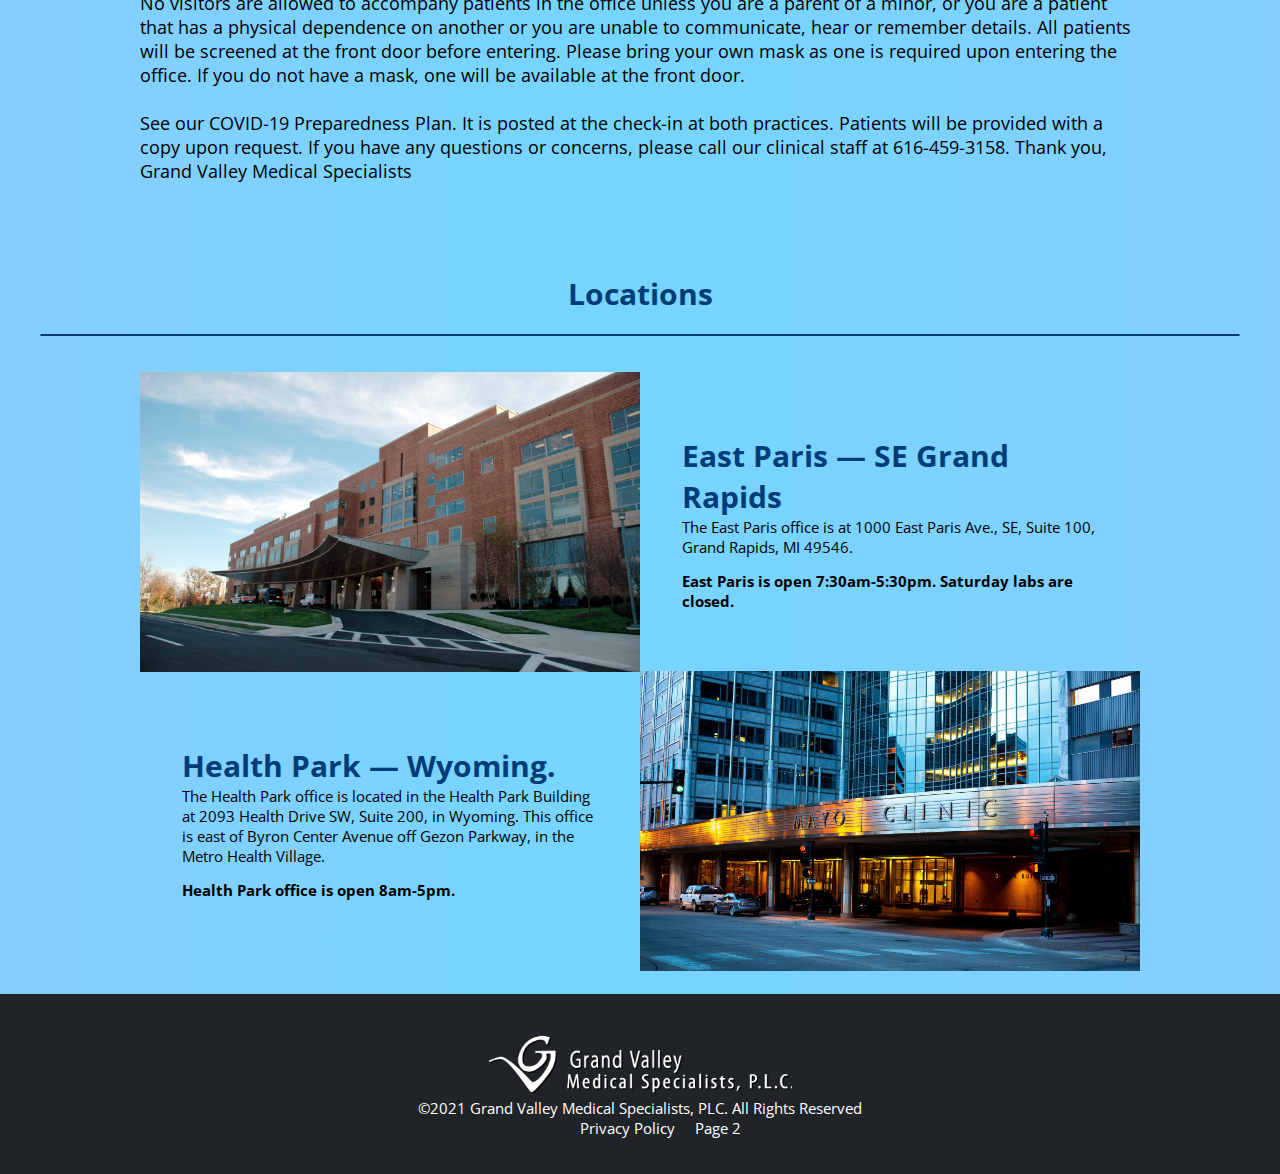
==== commit 25433822: "Week ending update" ====
--- a/index.html
+++ b/index.html
@@ -127,6 +127,12 @@
     <div class="footer">
         <img src="images/logo.png" alt="logo" id="footer-logo">
         <p>&copy2021 Grand Valley Medical Specialists, PLC. All Rights Reserved</p>
+        <ul id="footer-menu">
+            <li><a href="#" id="footer-menu-links">Privacy Policy</a></li>
+            <li><a href="#" id="footer-menu-links">Page 2</a></li>
+        </ul>
+
+        
     </div>
 
 </footer>
--- a/styles.css
+++ b/styles.css
@@ -231,6 +231,18 @@
     padding-bottom: 4rem;
 }
 
+#footer-menu {
+    list-style-type: none;
+    display: flex;
+    align-items: center;
+    justify-content: center;
+}
+
+#footer-menu-links {
+    color: #fff;
+    padding: 1rem;
+}
+
 @media screen and (max-width: 700px) {
 
     .head {
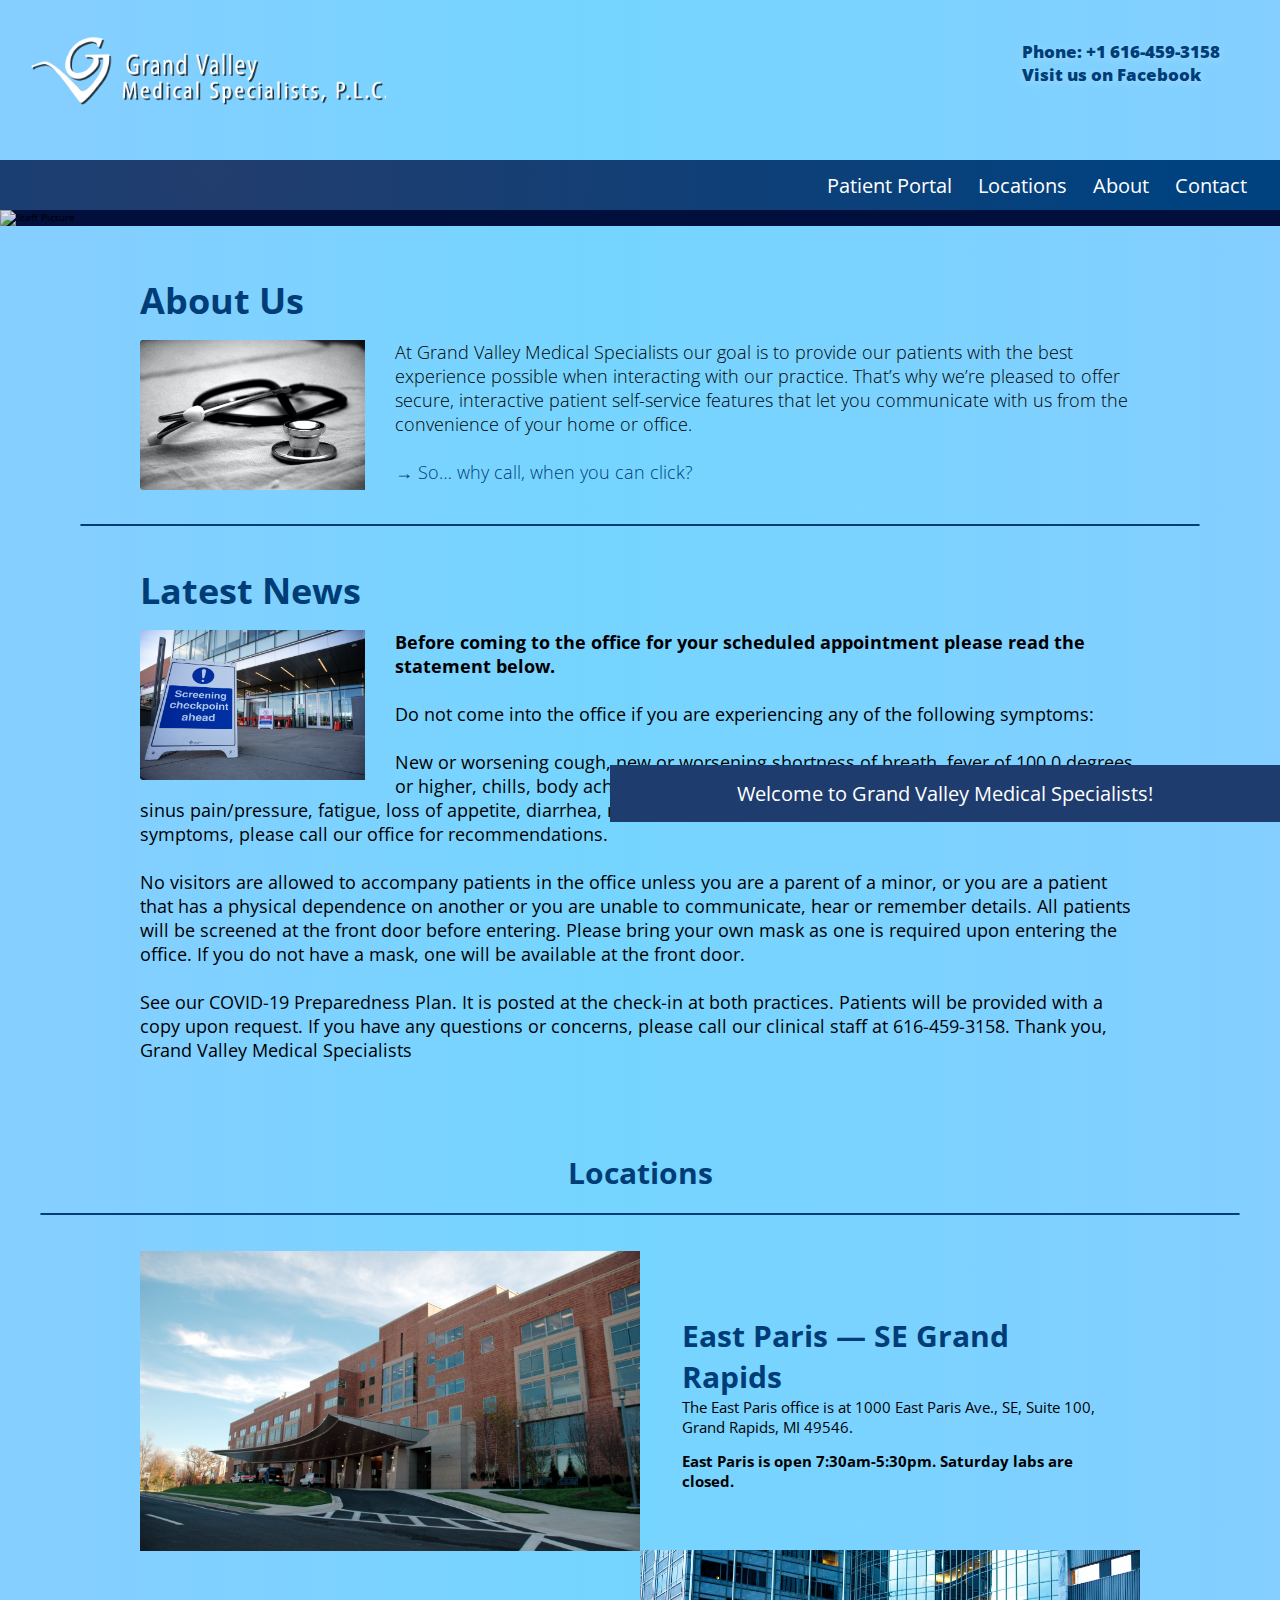
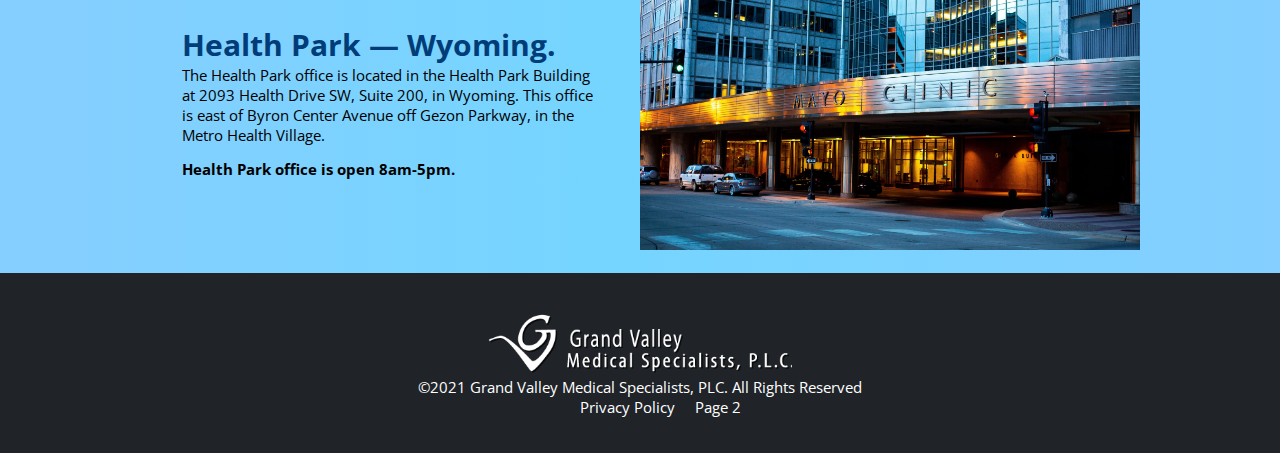
==== commit 0c9f2b38: "header element added" ====
--- a/index.html
+++ b/index.html
@@ -38,7 +38,8 @@
 
 <body>
     <div class="main-hero">
-        <img src="images/Group.jpg" alt="">
+        <img src="images/Group_2-removebg.png" alt="Staff Picture">
+        <div class="welcome">Welcome to Grand Valley Medical Specialists!</div>
     </div>
 
     <div class="container">
--- a/styles.css
+++ b/styles.css
@@ -107,7 +107,19 @@
 .main-hero {
     height: auto;
     width: 100%;
-    background-color: #003d78;
+    background-color: #000f3c;
+}
+
+.welcome {
+    position: absolute;
+    top: 85%;
+    right: 0;
+    color: #fff;
+    padding: 1.5rem;
+    font-size: 2rem;
+    background-color: #1e3d6e;
+    width: 50%;
+    text-align: center;
 }
 
 .main-hero img {
@@ -272,7 +284,11 @@
     .main-hero {
             height: auto;
             width: 100%;
-
+    }
+
+    .welcome {
+        top: 60%;
+        font-size: 1.3rem;
     }
 
     .newstext {
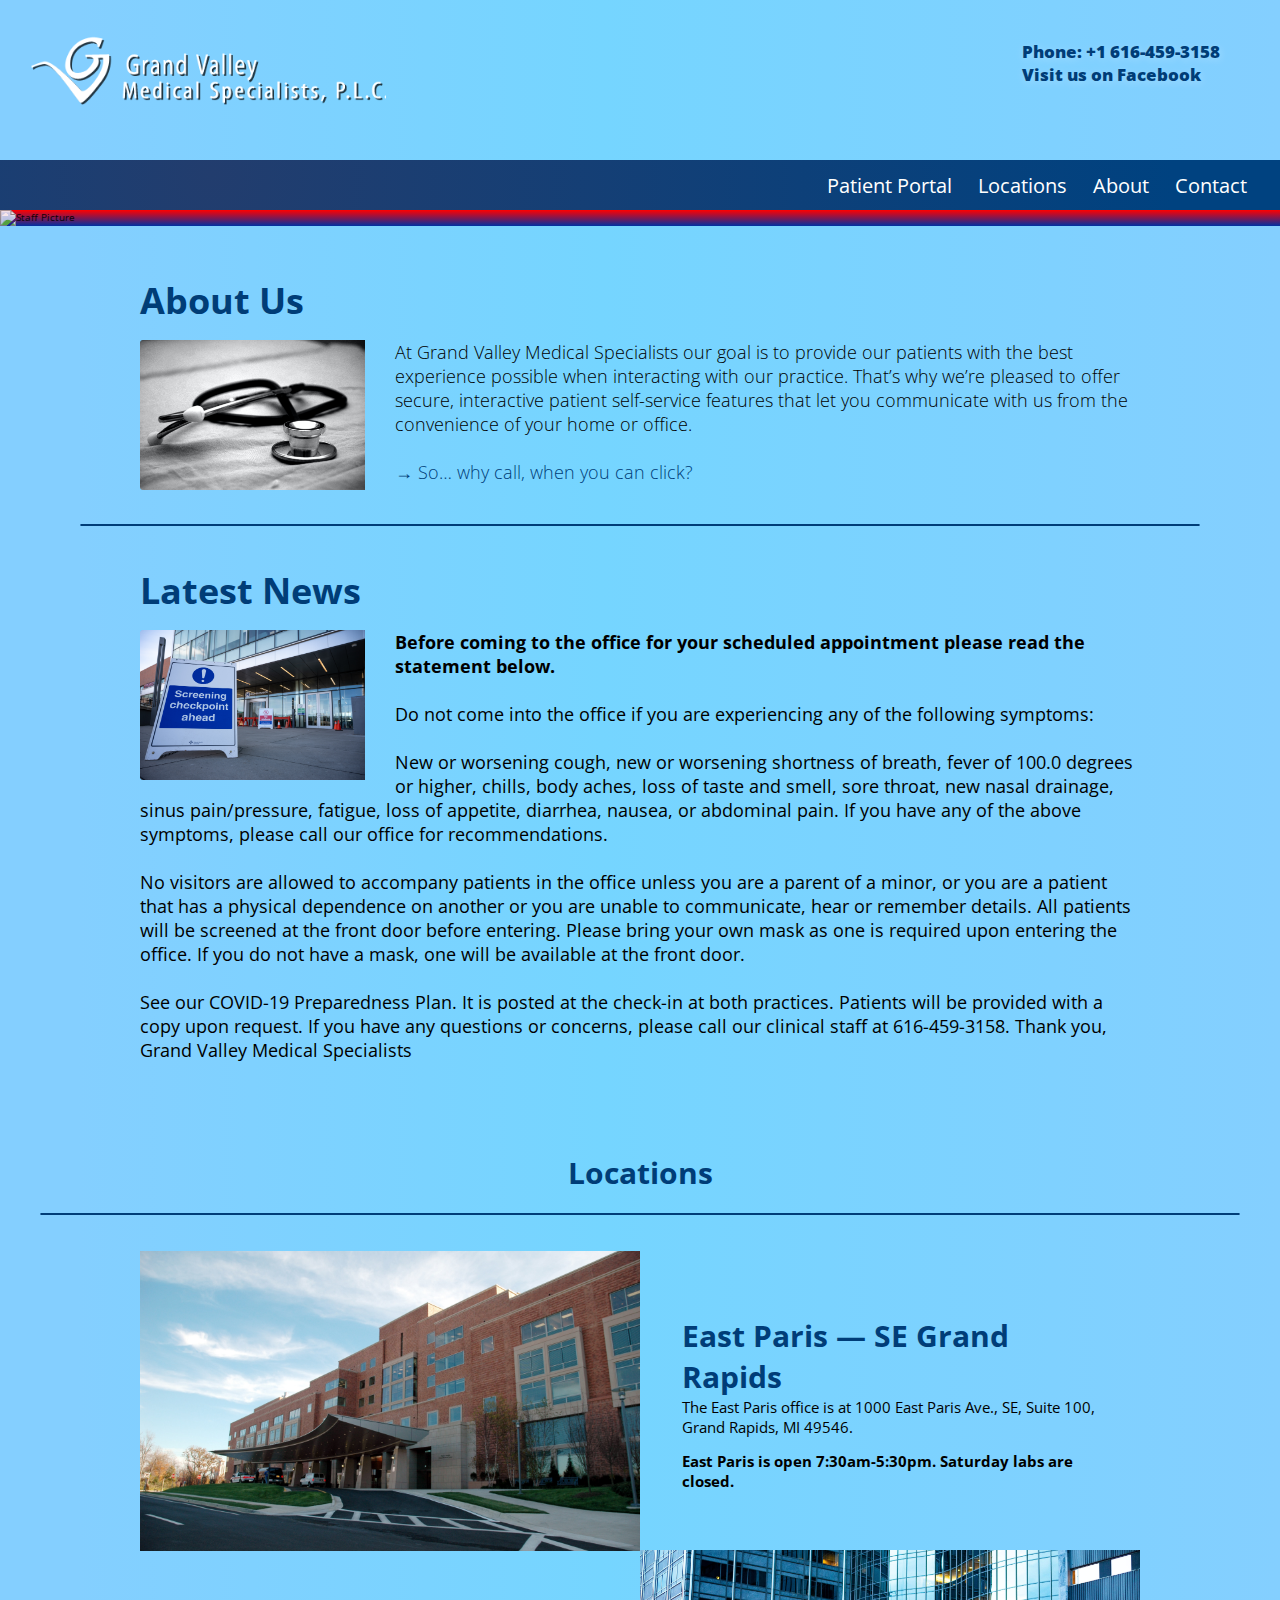
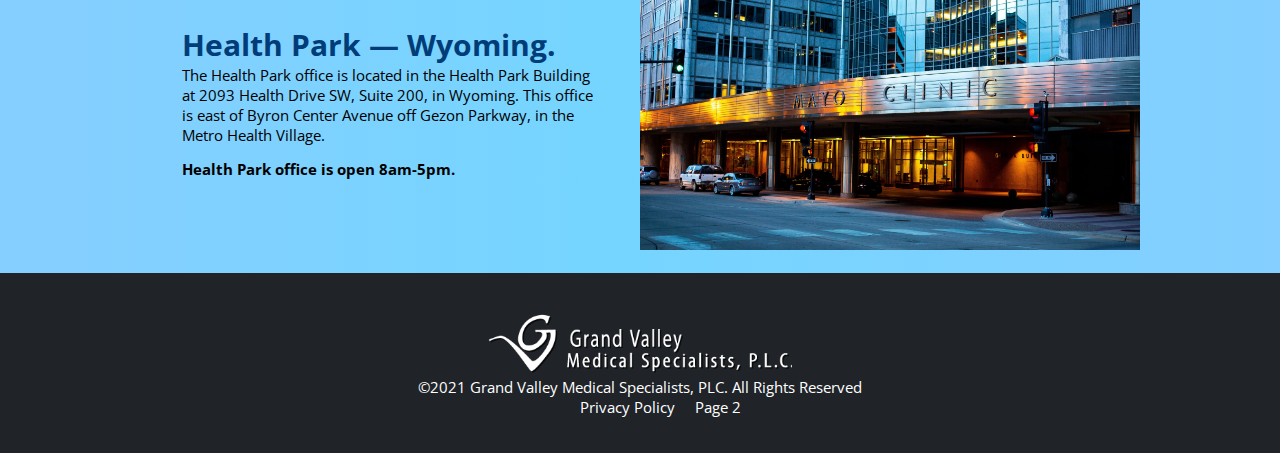
==== commit dd66d25a: "interior page" ====
--- a/index.html
+++ b/index.html
@@ -9,7 +9,7 @@
     <link href="https://fonts.googleapis.com/css2?family=Open+Sans&display=swap" rel="stylesheet">
     <link rel="stylesheet" href="https://use.fontawesome.com/releases/v5.15.3/css/all.css"
         integrity="sha384-SZXxX4whJ79/gErwcOYf+zWLeJdY/qpuqC4cAa9rOGUstPomtqpuNWT9wdPEn2fk" crossorigin="anonymous">
-    <link rel="stylesheet" href="styles.css">
+    <link rel="stylesheet" href="css/styles.css">
     <title>Grand Valley Medical Specialists</title>
 </head>
 
@@ -32,14 +32,14 @@
             <a href="https://gvmsonline.followmyhealth.com/Login/Home/Index?authproviders=0&returnArea=PatientAccess#!/default" target="_blank"class="link"><i class="fas fa-sign-in-alt"></i> Patient Portal</a>
             <a href="#locations" class="link">Locations</a>
             <a href="#about" class="link">About</a>
-            <a href="#" class="link">Contact</a>
+            <a href="interior-page.html" class="link">Contact</a>
     </ul>
 </nav>
 
 <body>
     <div class="main-hero">
         <img src="images/Group_2-removebg.png" alt="Staff Picture">
-        <div class="welcome">Welcome to Grand Valley Medical Specialists!</div>
+        <!-- <div class="welcome">Welcome to Grand Valley Medical Specialists!</div> -->
     </div>
 
     <div class="container">
--- a/css/styles.css
+++ b/css/styles.css
@@ -0,0 +1,355 @@
+/* Global Styles */
+
+/* $color-primary: #6dbbec; */
+/* $color-secondary: #75d5ff  */
+/* $color-dark-grey: #1f2329 */
+
+* {
+    margin: 0;
+}
+
+html {
+    font-family: 'Open Sans', sans-serif;
+    font-size: 10px;
+}
+
+h1, h2 {
+    color: #003d77;
+}
+
+a {
+    text-decoration: none;
+    color: #003d77;
+}
+
+a:visited {
+    color: #003d77;
+}
+
+a:hover {
+    color: #0096ff;
+    transition: all .3s;
+}
+
+/* Helpers */
+#center {
+    text-align: center;
+}
+
+::selection {
+    background-color: #0096ff;
+    color: #fff;
+}
+
+/* ///////////////////////////////////////////// */
+/* Header */
+
+.head {
+    width: 100%;
+    height: 12rem;
+    padding: 2rem 0;
+    background: rgb(132,207,255);
+    background: linear-gradient(90deg, rgba(132,207,255,1) 6%, rgba(117,213,255,1) 47%, rgba(132,207,255,1) 100%);
+}
+
+.logo {
+    float: left;
+    padding-top: 1.5rem;
+    padding-left: 3rem;
+}
+
+.logo img {
+    height: 7rem;
+}
+
+.contact-info {
+    float: right;
+    font-size: 1.7rem;
+    font-weight: 900;
+    padding: 2rem;
+    margin-right: 4rem;
+    color: #003d77;
+    text-shadow: 1px 2px 8px #ffffff43;
+}
+/* ///////////////////////////////////////////// */
+/* Navigation */
+.navbar {
+    display: flex;
+    flex-direction: row;
+    justify-content: flex-end;
+    height: 5rem;
+    font-size: 2rem;
+    background-image: radial-gradient( circle farthest-corner at 16.5% 28.1%,  rgb(34, 61, 110) 0%, rgb(0, 66, 128) 90% );
+    color: #fff;
+    align-content: center;
+    padding-right: 2rem;
+    align-items: center;
+}
+
+.link {
+    margin: 0 1.3rem;
+}
+
+.navbar a {
+    color: #fff;
+    text-decoration: none;
+    transition: all .3s;
+}
+
+.navbar a:hover {
+    color: #75d5ff;
+}
+
+/* ///////////////////////////////////////////// */
+/* Main Hero */
+
+.main-hero {
+    height: auto;
+    width: 100%;
+    background-image: linear-gradient(180deg, red , #0030a3);
+}
+
+.welcome {
+    position: absolute;
+    top: 85%;
+    margin-bottom: 5rem;
+    right: 0%;
+    color: #fff;
+    padding: 1.5rem;
+    font-size: 2rem;
+    background-color: #1e3d6e;
+    width: 50%;
+    text-align: center;
+    box-shadow: 5px 5px 10px #202429;
+}
+
+.main-hero img {
+    width: 100%;
+    height: 70%;
+    object-fit: cover;
+    opacity: 90%;
+}
+
+/* ///////////////////////////////////////////// */
+/* Info Containers */
+
+.container {
+    height: auto;
+    width: 100%;
+    background: rgb(132,207,255);
+    background: linear-gradient(90deg, rgba(132,207,255,1) 6%, rgba(117,213,255,1) 47%, rgba(132,207,255,1) 100%);
+}
+
+.interior-container {
+    height: 100%;
+    width: auto;
+    font-size: 2rem;
+    background-color: #fff;
+    padding: 10rem;
+    margin-bottom: 4rem;
+}
+
+.container--narrow {
+    padding: 5rem;
+}
+
+.news {
+    padding: 1rem 6rem;
+    margin-bottom: 2rem;
+    font-size: 1.8rem;
+    font-weight: 600;
+    background: linear-gradient(90deg, rgba(132,207,255,1) 6%, rgba(117,213,255,1) 47%, rgba(132,207,255,1) 100%);
+}
+
+.news img {
+    float: left;
+    height: 15rem;
+    width: auto;
+    padding-right: 3rem;
+    border-radius: 3px;
+}
+
+.newstext {
+    height: auto;
+    padding: 2rem 8rem;
+    margin: 2rem 0;
+    font-weight: 400;
+}
+
+.b1 {
+    border-radius: 4px;
+    font-weight: 300;
+}
+
+.headline {
+    margin-bottom: 1.5rem;
+}
+
+/* ///////////////////////////////////////////// */
+/* locations */
+
+.header-wrapper {
+    font-size: 2rem;
+    padding: 2rem;
+}
+
+#location-break {
+    border: 1px solid #003d78;
+    border-radius: 3px;
+    margin: 2rem;
+    padding: 0 2rem;
+}
+
+.squares-wrapper {
+    display: flex;
+    justify-content: center;
+}
+
+.squares-wrapper > .squares {
+    width: 1000px;
+    margin-bottom: 2rem;
+}
+
+.squares-wrapper > .squares  .square {
+    display: grid;
+    grid-template-columns: 1fr 1fr;
+    margin-top: -4px;
+}
+
+.square > .img-wrapper img {
+    width: 100%;
+    height: 300px;
+    object-fit: cover;
+}
+
+.square > .square-text-wrapper {
+    display: flex;
+    justify-content: center;
+    flex-direction: column;
+    padding: 42px;
+}
+
+.square > .square-text-wrapper h1 {
+    font-size: 3rem;
+    color: #003d78;
+}
+
+.square > .square-text-wrapper p {
+    font-size: 1.5rem;
+}
+
+/* ///////////////////////////////////////////// */
+/* Footer */
+
+#footer-logo {
+    height: 6rem;
+}
+
+.footer {
+    height: 10rem;
+    font-size: 1.5rem;
+    background-color: #202429;
+    color: #fff;
+    text-align: center;
+    justify-content: center;
+    padding-top: 4rem;
+    padding-bottom: 4rem;
+}
+
+#footer-menu {
+    list-style-type: none;
+    display: flex;
+    align-items: center;
+    justify-content: center;
+}
+
+#footer-menu-links {
+    color: #fff;
+    padding: 1rem;
+}
+
+@media screen and (max-width: 600px) {
+
+    .head {
+        height: 16rem;
+        width: auto;
+    }
+
+    .logo {
+        padding-left: 1rem;
+        display: block;
+    }
+
+    .logo img {
+        height: 5rem;
+    }
+
+    .navbar {
+        font-size: 1.5rem;
+        flex-direction: column;
+        height: auto;
+    }
+
+    .link {
+        padding-top: .5rem;
+        padding-bottom: .5rem;
+    }
+    
+    .main-hero {
+            height: auto;
+            width: 100%;
+    }
+
+    .welcome {
+        top: 65%;
+        font-size: 1.3rem;
+    }
+
+    .news {
+        padding: 2rem 1rem;
+    }
+
+    .newstext {
+        padding: 2rem 1rem;
+        margin-top: 1rem;
+    }
+
+    .squares-wrapper > .squares  .square  {
+        display: flex;
+        flex-direction: column;
+    }
+
+    .l2 {
+        align-self: flex-start;
+        order: -1;
+    }
+
+    .img-wrapper {
+        padding: 1rem;
+    }
+
+    .square > .square-text-wrapper {
+        padding: 0px 42px 62px 42px;
+    }
+}
+
+/* ///////////////////////////////////////////// */
+/* Ajustments for large desktops */
+@media screen and (min-width: 1500px) {
+    .main-hero {
+            height: auto;
+            width: 100%;
+    }
+
+    .welcome {
+        top: 80vh;
+        font-size: 4rem;
+    }
+
+    .news {
+        width: 75%;
+        margin-left: auto;
+        margin-right: auto;
+        font-size: 4rem;
+    }
+}
